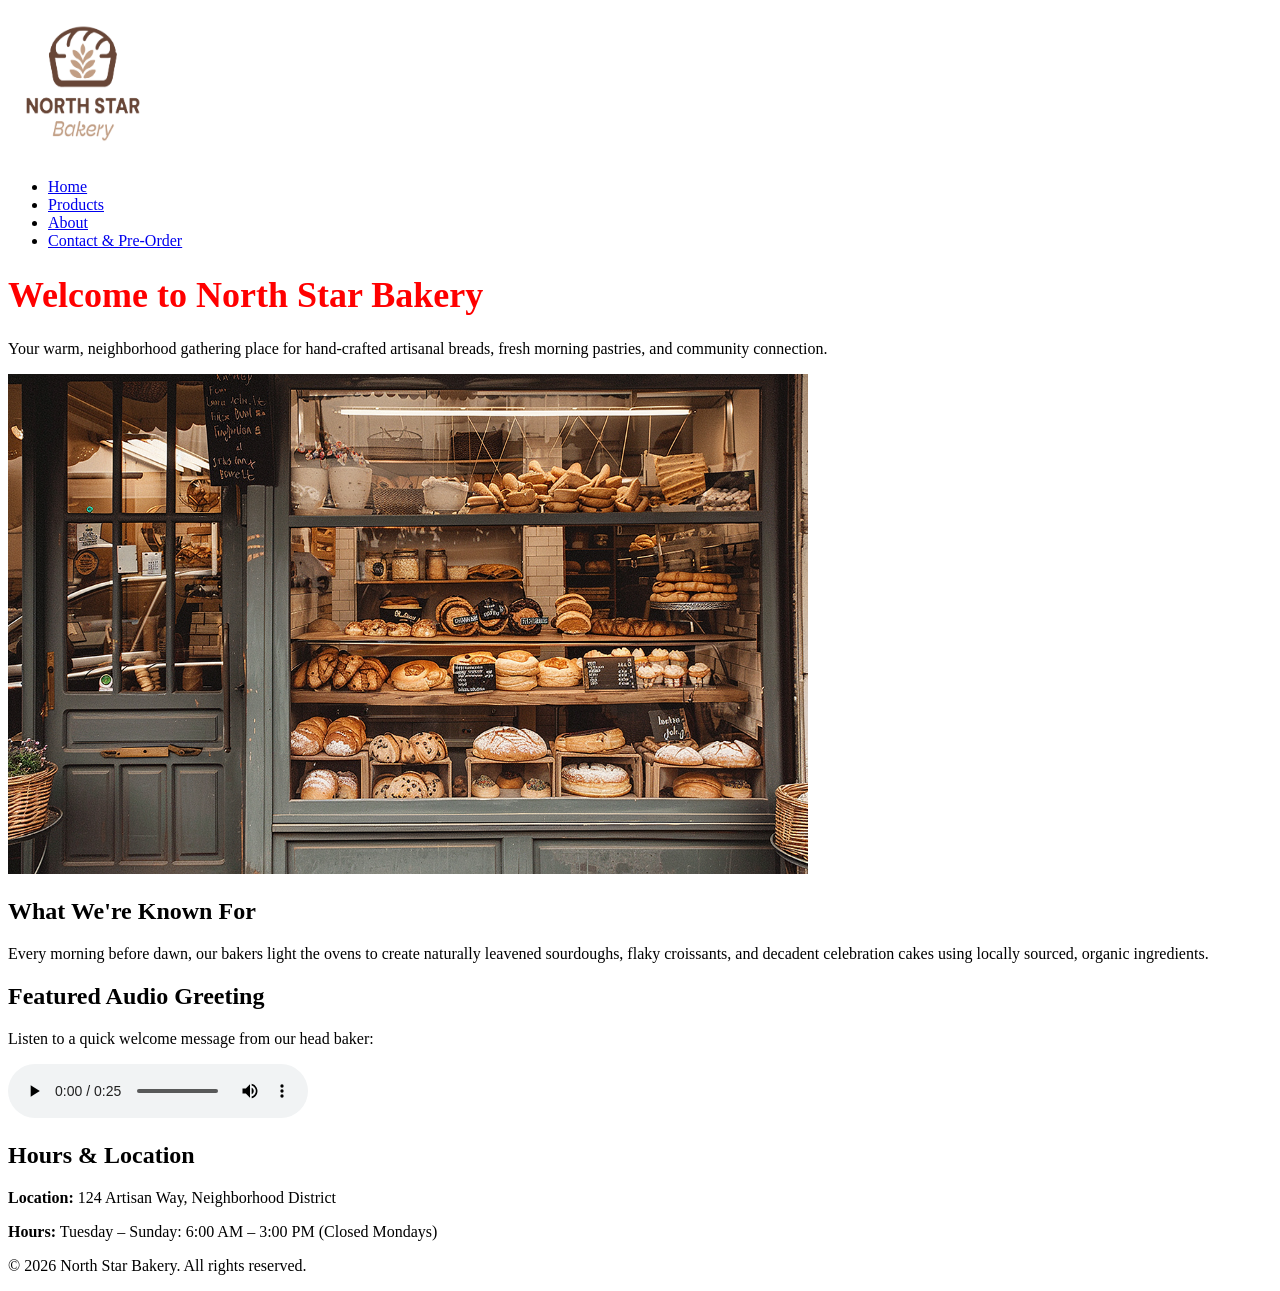
==== index.html @ b540bf56 "Pending changes exported from your codespace" ====
<!DOCTYPE html>
<html lang="en">
<head>
    <meta charset="UTF-8">
    <meta name="viewport" content="width=device-width, initial-scale=1.0">
    <title>North Star Bakery - Home</title>
    <link rel="stylesheet" href="styles.css">
</head>
<body>
    <header>
        <img src="images/bakery-logo.png" alt="North Star Bakery golden star logo" width="150" height="150">
        <nav>
            <ul>
                <li><a href="index.html">Home</a></li>
                <li><a href="products.html">Products</a></li>
                <li><a href="about.html">About</a></li>
                <li><a href="contact.html">Contact & Pre-Order</a></li>
            </ul>
        </nav>
    </header>

    <main>
        <h1>Welcome to North Star Bakery</h1>
        <p>Your warm, neighborhood gathering place for hand-crafted artisanal breads, fresh morning pastries, and community connection.</p>
        
        <img src="images/bakery-storefront.png" alt="Cozy wooden storefront of North Star Bakery with warm window lighting" width="800" height="500">

        <section>
            <h2>What We're Known For</h2>
            <p>Every morning before dawn, our bakers light the ovens to create naturally leavened sourdoughs, flaky croissants, and decadent celebration cakes using locally sourced, organic ingredients.</p>
        </section>

        <section>
            <h2>Featured Audio Greeting</h2>
            <p>Listen to a quick welcome message from our head baker:</p>
            <audio controls>
                <source src="images/bakery-welcome.mp3" type="audio/mpeg">
                Your browser does not support the audio element. <a href="images/bakery-welcome.mp3">Download the welcome audio</a>.
            </audio>
        </section>

        <section>
            <h2>Hours & Location</h2>
            <p><strong>Location:</strong> 124 Artisan Way, Neighborhood District</p>
            <p><strong>Hours:</strong> Tuesday – Sunday: 6:00 AM – 3:00 PM (Closed Mondays)</p>
        </section>
    </main>

    <footer>
        <p>&copy; 2026 North Star Bakery. All rights reserved.</p>
    </footer>
</body>
</html>
---- styles.css ----
h1 {
    font-size: 36px;
}

h1 {
color: red !important;
}

h1 {
color: blue;
}

p {
    margin-bottom: 16px;
}
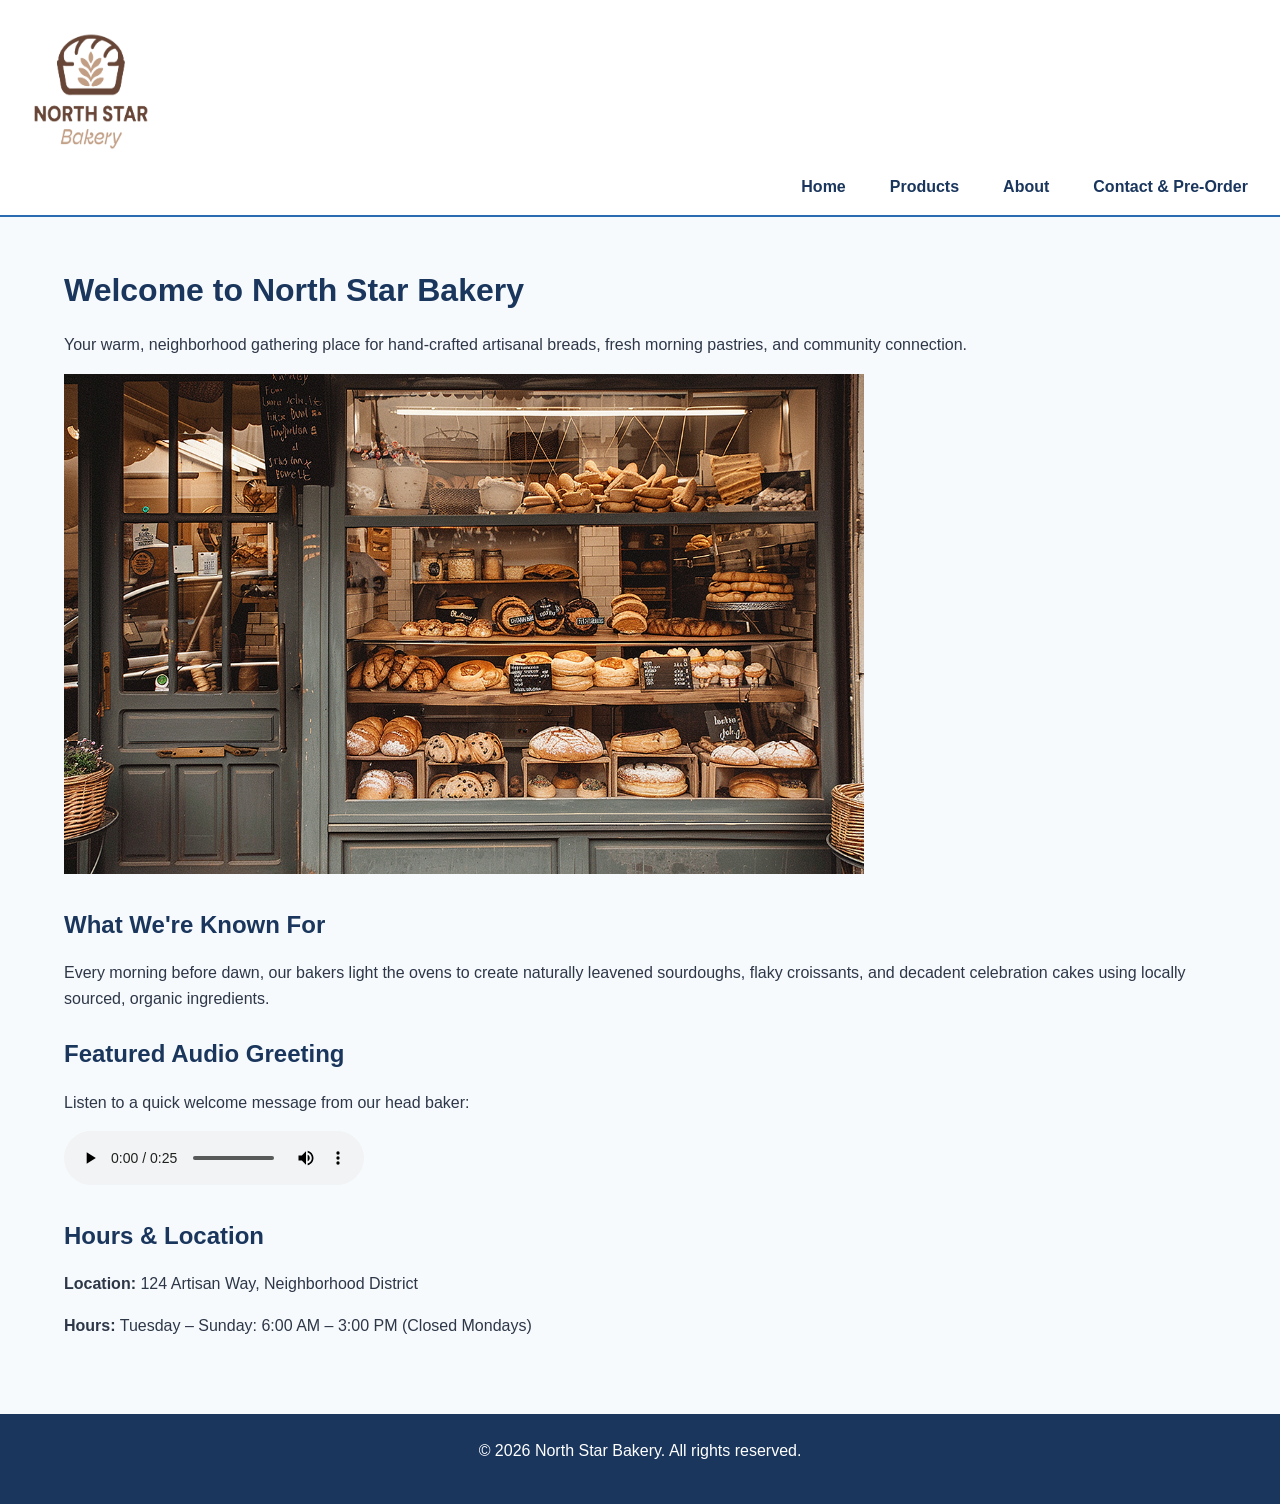
==== commit b703e0d5: "interactive buttons and form validation added" ====
--- a/index.html
+++ b/index.html
@@ -1,12 +1,15 @@
 <!DOCTYPE html>
 <html lang="en">
 <head>
+    <!-- Document Metadata and Responsive Scaling -->
     <meta charset="UTF-8">
     <meta name="viewport" content="width=device-width, initial-scale=1.0">
     <title>North Star Bakery - Home</title>
+    <!-- Link to Main Stylesheet -->
     <link rel="stylesheet" href="styles.css">
 </head>
 <body>
+    <!-- Site Header & Global Navigation Landmark -->
     <header>
         <img src="images/bakery-logo.png" alt="North Star Bakery golden star logo" width="150" height="150">
         <nav>
@@ -19,17 +22,21 @@
         </nav>
     </header>
 
+    <!-- Main Content Area -->
     <main>
+        <!-- Hero Introduction Section -->
         <h1>Welcome to North Star Bakery</h1>
         <p>Your warm, neighborhood gathering place for hand-crafted artisanal breads, fresh morning pastries, and community connection.</p>
         
         <img src="images/bakery-storefront.png" alt="Cozy wooden storefront of North Star Bakery with warm window lighting" width="800" height="500">
 
+        <!-- Company Background Section -->
         <section>
             <h2>What We're Known For</h2>
             <p>Every morning before dawn, our bakers light the ovens to create naturally leavened sourdoughs, flaky croissants, and decadent celebration cakes using locally sourced, organic ingredients.</p>
         </section>
 
+        <!-- Multimedia Feature Section (Audio Element) -->
         <section>
             <h2>Featured Audio Greeting</h2>
             <p>Listen to a quick welcome message from our head baker:</p>
@@ -39,6 +46,7 @@
             </audio>
         </section>
 
+        <!-- Practical Information Section -->
         <section>
             <h2>Hours & Location</h2>
             <p><strong>Location:</strong> 124 Artisan Way, Neighborhood District</p>
@@ -46,6 +54,7 @@
         </section>
     </main>
 
+    <!-- Page Footer Landmark -->
     <footer>
         <p>&copy; 2026 North Star Bakery. All rights reserved.</p>
     </footer>
--- a/styles.css
+++ b/styles.css
@@ -1,17 +1,204 @@
-
-
-h1 {
-    font-size: 36px;
-}
-
-h1 {
-color: red !important;
-}
-
-h1 {
-color: blue;
+/* ==========================================
+   1. CSS VARIABLES & COLOR PALETTE
+   ========================================== */
+:root {
+  --primary-color: #1a365d;    /* Deep navy */
+  --secondary-color: #2b6cb0;  /* Slate blue */
+  --accent-color: #dd6b20;     /* Warm accent / CTA */
+  --bg-color: #f7fafc;         /* Light neutral background */
+  --text-color: #2d3748;       /* Dark gray for high contrast readability */
+  --font-heading: 'Poppins', sans-serif;
+  --font-body: 'Open Sans', sans-serif;
+}
+
+/* Global Reset: Box-sizing boundary and margin/padding normalization */
+* {
+  box-sizing: border-box;
+  margin: 0;
+  padding: 0;
+}
+
+/* Global Typography and Body Styles */
+body {
+  font-family: var(--font-body);
+  color: var(--text-color);
+  background-color: var(--bg-color);
+  line-height: 1.6;
+  padding: 0;
+}
+
+/* ==========================================
+   2. TYPOGRAPHY & VISUAL HIERARCHY
+   ========================================== */
+h1, h2, h3, h4, h5, h6 {
+  font-family: var(--font-heading);
+  color: var(--primary-color);
+  margin-bottom: 1rem;
+  margin-top: 1.5rem;
 }
 
 p {
-    margin-bottom: 16px;
+  margin-bottom: 1rem;
+}
+
+/* ==========================================
+   3. STAFF HIGHLIGHTS FIX (Addresses text running together)
+   ========================================== */
+/* Ensures each staff highlight block/paragraph stacks cleanly with spacing */
+.staff-member, 
+main p + p {
+  margin-bottom: 1.25rem;
+}
+
+/* ==========================================
+   4. MOBILE-FIRST LAYOUT & FLEXBOX
+   ========================================== */
+header {
+  background-color: #ffffff;
+  padding: 1rem;
+  border-bottom: 2px solid var(--secondary-color);
+}
+
+nav ul {
+  display: flex;
+  flex-direction: column; /* Stacked on mobile */
+  gap: 0.75rem;
+  list-style: none;
+  align-items: center;
+}
+
+nav a {
+  color: var(--primary-color);
+  text-decoration: none;
+  font-weight: 600;
+  padding: 0.5rem 1rem;
+  transition: color 0.2s ease;
+}
+
+nav a:hover,
+nav a:focus-visible {
+  color: var(--accent-color);
+}
+
+main {
+  padding: 1.5rem;
+  max-width: 1200px;
+  margin: 0 auto;
+}
+
+.card-container {
+  display: flex;
+  flex-direction: column; /* Stacked cards on mobile */
+  gap: 1.5rem;
+}
+
+.card {
+  background: #ffffff;
+  padding: 1.5rem;
+  border-radius: 8px;
+  border-left: 4px solid var(--secondary-color);
+  box-shadow: 0 2px 4px rgba(0,0,0,0.05);
+}
+
+footer {
+  text-align: center;
+  padding: 1.5rem;
+  background-color: var(--primary-color);
+  color: #ffffff;
+  margin-top: 2rem;
+}
+
+/* ==========================================
+   5. MEDIA QUERY FOR LARGER SCREENS (Desktop)
+   ========================================== */
+@media (min-width: 768px) {
+  nav ul {
+    flex-direction: row; /* Horizontal navigation on desktop */
+    justify-content: flex-end;
+  }
+
+  .card-container {
+    flex-direction: row; /* Multi-column cards on desktop */
+    flex-wrap: wrap;
+  }
+
+  .card {
+    flex: 1 1 calc(50% - 1.5rem); /* Two-column layout */
+  }
+}
+
+/* ==========================================
+   6. FORM & FIELDSET STYLING FIX
+   ========================================== */
+fieldset {
+  border: 1px solid var(--secondary-color);
+  padding: 1.5rem;
+  border-radius: 8px;
+  background-color: #ffffff;
+  margin-bottom: 1.5rem;
+}
+
+legend {
+  font-family: var(--font-heading);
+  font-weight: 600;
+  color: var(--primary-color);
+  padding: 0 0.5rem;
+}
+
+/* Forces each form label to sit strictly above its input field */
+form div {
+  display: flex;
+  flex-direction: column;
+  margin-bottom: 1.25rem;
+}
+
+form label {
+  font-weight: 600;
+  margin-bottom: 0.5rem;
+  color: var(--text-color);
+  font-size: 0.95rem;
+}
+
+form input[type="text"],
+form input[type="email"],
+form input[type="date"],
+form select,
+form textarea {
+  width: 100%;
+  padding: 0.75rem;
+  border: 1px solid #cbd5e0;
+  border-radius: 4px;
+  font-family: var(--font-body);
+  font-size: 1rem;
+  background-color: #ffffff;
+  color: var(--text-color);
+}
+
+form textarea {
+  resize: vertical;
+  min-height: 90px;
+}
+
+form input:focus,
+form select:focus,
+form textarea:focus {
+  outline: none;
+  border-color: var(--secondary-color);
+  box-shadow: 0 0 0 3px rgba(43, 108, 176, 0.15);
+}
+
+form button[type="submit"] {
+  background-color: var(--accent-color);
+  color: #ffffff;
+  border: none;
+  padding: 0.75rem 1.5rem;
+  font-weight: 600;
+  font-size: 1rem;
+  border-radius: 4px;
+  cursor: pointer;
+  transition: opacity 0.2s ease;
+}
+
+form button[type="submit"]:hover {
+  opacity: 0.9;
 }
